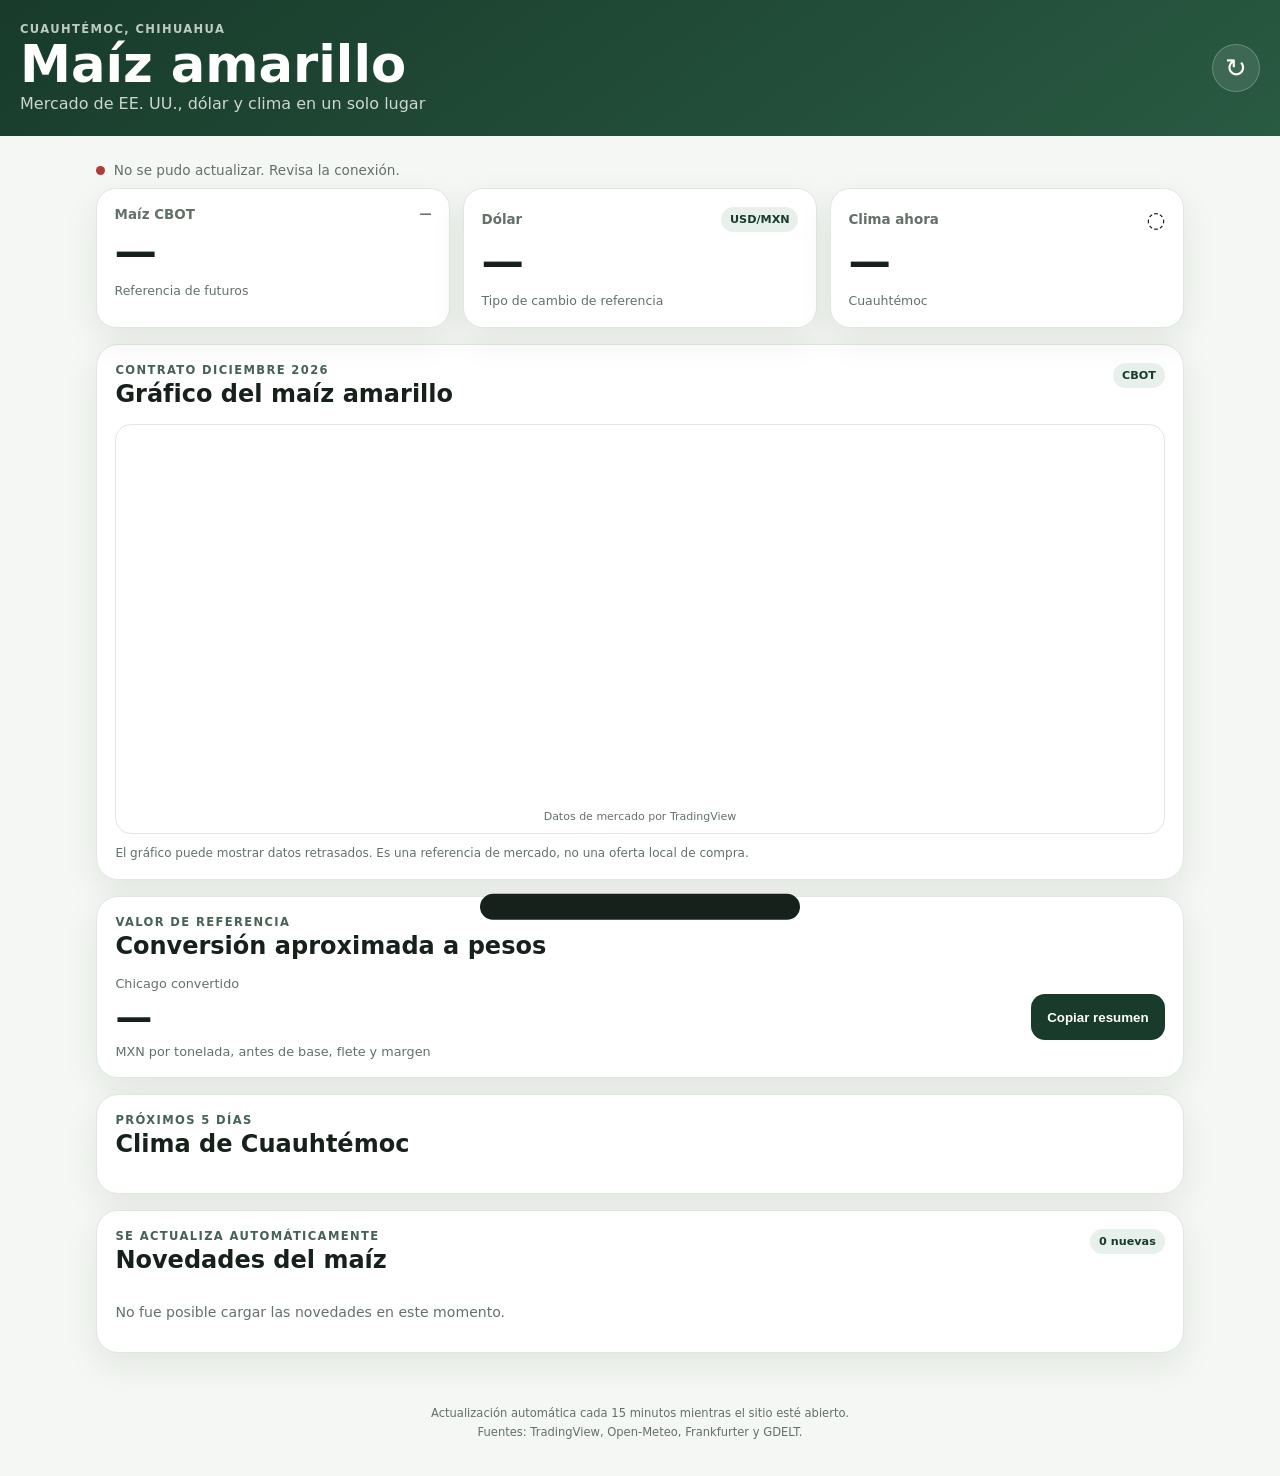
==== index.html @ 67501c0c "Add files via upload" ====
<!doctype html>
<html lang="es-MX">
<head>
  <meta charset="utf-8">
  <meta name="viewport" content="width=device-width, initial-scale=1, viewport-fit=cover">
  <meta name="theme-color" content="#183b2b">
  <meta name="description" content="Panel de maíz amarillo, dólar y clima para Cuauhtémoc, Chihuahua.">
  <title>Maíz Cuauhtémoc</title>
  <link rel="manifest" href="/manifest.webmanifest">
  <link rel="icon" href="/icon.svg" type="image/svg+xml">
  <link rel="stylesheet" href="/styles.css">
</head>
<body>
  <header class="topbar">
    <div>
      <p class="eyebrow">CUAUHTÉMOC, CHIHUAHUA</p>
      <h1>Maíz amarillo</h1>
      <p class="subtitle">Mercado de EE. UU., dólar y clima en un solo lugar</p>
    </div>
    <button id="refreshBtn" class="icon-button" type="button" aria-label="Actualizar datos" title="Actualizar datos">
      <span aria-hidden="true">↻</span>
    </button>
  </header>

  <main>
    <section class="status-row" aria-live="polite">
      <span id="statusDot" class="status-dot"></span>
      <span id="statusText">Cargando información…</span>
      <span id="updatedAt" class="updated-at"></span>
    </section>

    <section class="metrics" aria-label="Resumen del mercado y clima">
      <article class="metric-card">
        <div class="metric-topline">
          <span class="metric-label">Maíz CBOT</span>
          <span id="cornTrend" class="trend neutral">—</span>
        </div>
        <div id="cornPrice" class="metric-value">—</div>
        <div id="cornMeta" class="metric-note">Referencia de futuros</div>
      </article>

      <article class="metric-card">
        <div class="metric-topline">
          <span class="metric-label">Dólar</span>
          <span class="metric-chip">USD/MXN</span>
        </div>
        <div id="fxRate" class="metric-value">—</div>
        <div id="fxMeta" class="metric-note">Tipo de cambio de referencia</div>
      </article>

      <article class="metric-card">
        <div class="metric-topline">
          <span class="metric-label">Clima ahora</span>
          <span id="weatherIcon" class="weather-icon" aria-hidden="true">◌</span>
        </div>
        <div id="weatherTemp" class="metric-value">—</div>
        <div id="weatherMeta" class="metric-note">Cuauhtémoc</div>
      </article>
    </section>

    <section id="alertBox" class="alert-box hidden" aria-live="polite">
      <div>
        <strong id="alertTitle">Hay novedades</strong>
        <p id="alertText"></p>
      </div>
      <span id="newCount" class="alert-count">0</span>
    </section>

    <section class="section">
      <div class="section-heading">
        <div>
          <p class="eyebrow">CONTRATO DICIEMBRE 2026</p>
          <h2>Gráfico del maíz amarillo</h2>
        </div>
        <span class="source-badge">CBOT</span>
      </div>
      <div class="chart-shell">
        <div class="tradingview-widget-container" style="height:100%;width:100%">
          <div class="tradingview-widget-container__widget" style="height:calc(100% - 32px);width:100%"></div>
          <div class="tradingview-widget-copyright">
            <a href="https://www.tradingview.com/" rel="noopener nofollow" target="_blank">Datos de mercado por TradingView</a>
          </div>
          <script type="text/javascript" src="https://s3.tradingview.com/external-embedding/embed-widget-advanced-chart.js" async>
          {
            "autosize": true,
            "symbol": "CBOT:ZCZ2026",
            "interval": "D",
            "timezone": "America/Chihuahua",
            "theme": "light",
            "style": "1",
            "locale": "es",
            "backgroundColor": "rgba(255,255,255,1)",
            "gridColor": "rgba(226,232,240,0.7)",
            "allow_symbol_change": false,
            "calendar": false,
            "support_host": "https://www.tradingview.com"
          }
          </script>
        </div>
      </div>
      <p class="fine-print">El gráfico puede mostrar datos retrasados. Es una referencia de mercado, no una oferta local de compra.</p>
    </section>

    <section class="section">
      <div class="section-heading">
        <div>
          <p class="eyebrow">VALOR DE REFERENCIA</p>
          <h2>Conversión aproximada a pesos</h2>
        </div>
      </div>
      <div class="conversion-grid">
        <div>
          <span class="conversion-label">Chicago convertido</span>
          <strong id="mxnTon" class="conversion-value">—</strong>
          <span class="conversion-note">MXN por tonelada, antes de base, flete y margen</span>
        </div>
        <button id="copyBtn" class="primary-button" type="button">Copiar resumen</button>
      </div>
    </section>

    <section class="section">
      <div class="section-heading">
        <div>
          <p class="eyebrow">PRÓXIMOS 5 DÍAS</p>
          <h2>Clima de Cuauhtémoc</h2>
        </div>
      </div>
      <div id="forecastGrid" class="forecast-grid" aria-live="polite"></div>
    </section>

    <section class="section news-section">
      <div class="section-heading">
        <div>
          <p class="eyebrow">SE ACTUALIZA AUTOMÁTICAMENTE</p>
          <h2>Novedades del maíz</h2>
        </div>
        <span id="newsBadge" class="source-badge">0 nuevas</span>
      </div>
      <div id="newsList" class="news-list" aria-live="polite">
        <p class="loading-text">Buscando información reciente…</p>
      </div>
    </section>
  </main>

  <footer>
    <p>Actualización automática cada 15 minutos mientras el sitio esté abierto.</p>
    <p>Fuentes: TradingView, Open-Meteo, Frankfurter y GDELT.</p>
  </footer>

  <div id="toast" class="toast" role="status" aria-live="polite"></div>
  <script src="/app.js" defer></script>
</body>
</html>
---- styles.css ----
:root {
  --bg: #f4f7f3;
  --panel: #ffffff;
  --text: #17211c;
  --muted: #637169;
  --line: #dfe7e1;
  --brand: #183b2b;
  --brand-soft: #e7f0ea;
  --positive: #1f7a43;
  --negative: #b33a3a;
  --warning: #8a6217;
  --shadow: 0 12px 35px rgba(23, 33, 28, 0.08);
}

* { box-sizing: border-box; }
html { color-scheme: light; }
body {
  margin: 0;
  min-height: 100vh;
  font-family: Inter, ui-sans-serif, system-ui, -apple-system, BlinkMacSystemFont, "Segoe UI", sans-serif;
  color: var(--text);
  background: var(--bg);
}
button, a { -webkit-tap-highlight-color: transparent; }

.topbar {
  display: flex;
  align-items: center;
  justify-content: space-between;
  gap: 1rem;
  padding: calc(1.4rem + env(safe-area-inset-top)) max(1.25rem, env(safe-area-inset-right)) 1.45rem max(1.25rem, env(safe-area-inset-left));
  color: white;
  background: linear-gradient(145deg, #183b2b, #295a42);
}
.topbar h1 { margin: .15rem 0 .25rem; font-size: clamp(2rem, 8vw, 3.2rem); line-height: 1; }
.subtitle { margin: 0; color: rgba(255,255,255,.78); }
.eyebrow { margin: 0; font-size: .72rem; letter-spacing: .12em; font-weight: 800; color: inherit; opacity: .72; }
.icon-button {
  display: grid;
  place-items: center;
  width: 48px;
  height: 48px;
  flex: 0 0 auto;
  border: 1px solid rgba(255,255,255,.22);
  border-radius: 50%;
  color: white;
  background: rgba(255,255,255,.1);
  font-size: 1.6rem;
  cursor: pointer;
}
.icon-button.loading span { display: inline-block; animation: spin 1s linear infinite; }
@keyframes spin { to { transform: rotate(360deg); } }

main { width: min(1120px, 100%); margin: 0 auto; padding: 1rem 1rem 3rem; }
.status-row {
  display: flex;
  align-items: center;
  gap: .55rem;
  min-height: 36px;
  color: var(--muted);
  font-size: .85rem;
}
.status-dot { width: 9px; height: 9px; border-radius: 50%; background: #a3aea7; }
.status-dot.ok { background: var(--positive); box-shadow: 0 0 0 4px rgba(31,122,67,.1); }
.status-dot.error { background: var(--negative); }
.updated-at { margin-left: auto; text-align: right; }

.metrics {
  display: grid;
  grid-template-columns: repeat(3, minmax(0, 1fr));
  gap: .8rem;
}
.metric-card {
  min-width: 0;
  padding: 1.1rem;
  border: 1px solid var(--line);
  border-radius: 20px;
  background: var(--panel);
  box-shadow: var(--shadow);
}
.metric-topline { display: flex; align-items: center; justify-content: space-between; gap: .5rem; }
.metric-label { color: var(--muted); font-size: .84rem; font-weight: 700; }
.metric-value { margin-top: .6rem; font-size: clamp(1.7rem, 5vw, 2.65rem); line-height: 1; font-weight: 850; letter-spacing: -.04em; }
.metric-note { margin-top: .55rem; color: var(--muted); font-size: .78rem; line-height: 1.35; }
.metric-chip, .source-badge {
  display: inline-flex;
  align-items: center;
  min-height: 25px;
  padding: .2rem .55rem;
  border-radius: 999px;
  background: var(--brand-soft);
  color: var(--brand);
  font-size: .7rem;
  font-weight: 800;
  white-space: nowrap;
}
.weather-icon { font-size: 1.35rem; }
.trend { font-size: .76rem; font-weight: 800; }
.trend.up { color: var(--positive); }
.trend.down { color: var(--negative); }
.trend.neutral { color: var(--muted); }

.alert-box {
  display: flex;
  align-items: center;
  justify-content: space-between;
  gap: 1rem;
  margin-top: 1rem;
  padding: 1rem 1.1rem;
  border: 1px solid #dccb9d;
  border-radius: 18px;
  background: #fff8e6;
  color: #5b4412;
}
.alert-box p { margin: .25rem 0 0; font-size: .85rem; }
.alert-count { display: grid; place-items: center; min-width: 38px; height: 38px; padding: 0 .55rem; border-radius: 999px; color: white; background: var(--warning); font-weight: 850; }
.hidden { display: none !important; }

.section {
  margin-top: 1rem;
  padding: 1.15rem;
  border: 1px solid var(--line);
  border-radius: 22px;
  background: var(--panel);
  box-shadow: var(--shadow);
}
.section-heading { display: flex; align-items: flex-start; justify-content: space-between; gap: 1rem; margin-bottom: 1rem; }
.section-heading h2 { margin: .18rem 0 0; font-size: clamp(1.15rem, 4vw, 1.5rem); }
.section .eyebrow { color: var(--brand); opacity: .8; }
.chart-shell { height: 410px; overflow: hidden; border: 1px solid var(--line); border-radius: 16px; background: white; }
.tradingview-widget-copyright { font-size: 11px !important; line-height: 32px !important; text-align: center !important; }
.tradingview-widget-copyright a { color: var(--muted); text-decoration: none; }
.fine-print { margin: .75rem 0 0; color: var(--muted); font-size: .75rem; }

.conversion-grid { display: grid; grid-template-columns: 1fr auto; gap: 1rem; align-items: center; }
.conversion-label, .conversion-note { display: block; color: var(--muted); font-size: .8rem; }
.conversion-value { display: block; margin: .3rem 0; font-size: clamp(1.6rem, 5vw, 2.3rem); }
.primary-button {
  min-height: 46px;
  padding: .75rem 1rem;
  border: 0;
  border-radius: 14px;
  color: white;
  background: var(--brand);
  font-weight: 800;
  cursor: pointer;
}

.forecast-grid { display: grid; grid-template-columns: repeat(5, minmax(0, 1fr)); gap: .65rem; }
.forecast-day { padding: .8rem .6rem; border: 1px solid var(--line); border-radius: 15px; text-align: center; background: #fbfcfb; }
.forecast-name { font-size: .76rem; font-weight: 800; text-transform: capitalize; }
.forecast-icon { display: block; margin: .45rem 0; font-size: 1.5rem; }
.forecast-temp { display: block; font-weight: 800; }
.forecast-rain { display: block; margin-top: .35rem; color: var(--muted); font-size: .72rem; }

.news-list { display: grid; gap: .7rem; }
.news-item {
  display: grid;
  grid-template-columns: 1fr auto;
  gap: .75rem;
  padding: .9rem;
  border: 1px solid var(--line);
  border-radius: 16px;
  color: inherit;
  text-decoration: none;
  background: #fbfcfb;
}
.news-item:hover { border-color: #b9c8be; }
.news-title { margin: 0; font-size: .95rem; line-height: 1.3; }
.news-meta { margin: .4rem 0 0; color: var(--muted); font-size: .73rem; }
.new-pill { align-self: start; padding: .22rem .5rem; border-radius: 999px; color: white; background: var(--positive); font-size: .65rem; font-weight: 850; }
.loading-text, .empty-state { color: var(--muted); font-size: .88rem; }

footer { padding: 0 1rem calc(2rem + env(safe-area-inset-bottom)); color: var(--muted); text-align: center; font-size: .72rem; }
footer p { margin: .3rem 0; }
.toast {
  position: fixed;
  left: 50%;
  bottom: calc(1rem + env(safe-area-inset-bottom));
  z-index: 20;
  transform: translate(-50%, 140%);
  min-width: min(90vw, 320px);
  padding: .8rem 1rem;
  border-radius: 14px;
  color: white;
  background: #17211c;
  text-align: center;
  transition: transform .22s ease;
}
.toast.show { transform: translate(-50%, 0); }

@media (max-width: 760px) {
  .metrics { grid-template-columns: 1fr; }
  .metric-card { display: grid; grid-template-columns: 1fr auto; grid-template-rows: auto auto; column-gap: 1rem; }
  .metric-topline { grid-column: 1 / -1; }
  .metric-value { grid-column: 1; }
  .metric-note { grid-column: 2; align-self: end; text-align: right; max-width: 145px; }
  .forecast-grid { grid-template-columns: repeat(5, 118px); overflow-x: auto; padding-bottom: .25rem; scroll-snap-type: x proximity; }
  .forecast-day { scroll-snap-align: start; }
  .conversion-grid { grid-template-columns: 1fr; }
  .primary-button { width: 100%; }
  .chart-shell { height: 360px; }
}

@media (prefers-reduced-motion: reduce) {
  *, *::before, *::after { scroll-behavior: auto !important; animation-duration: .01ms !important; transition-duration: .01ms !important; }
}
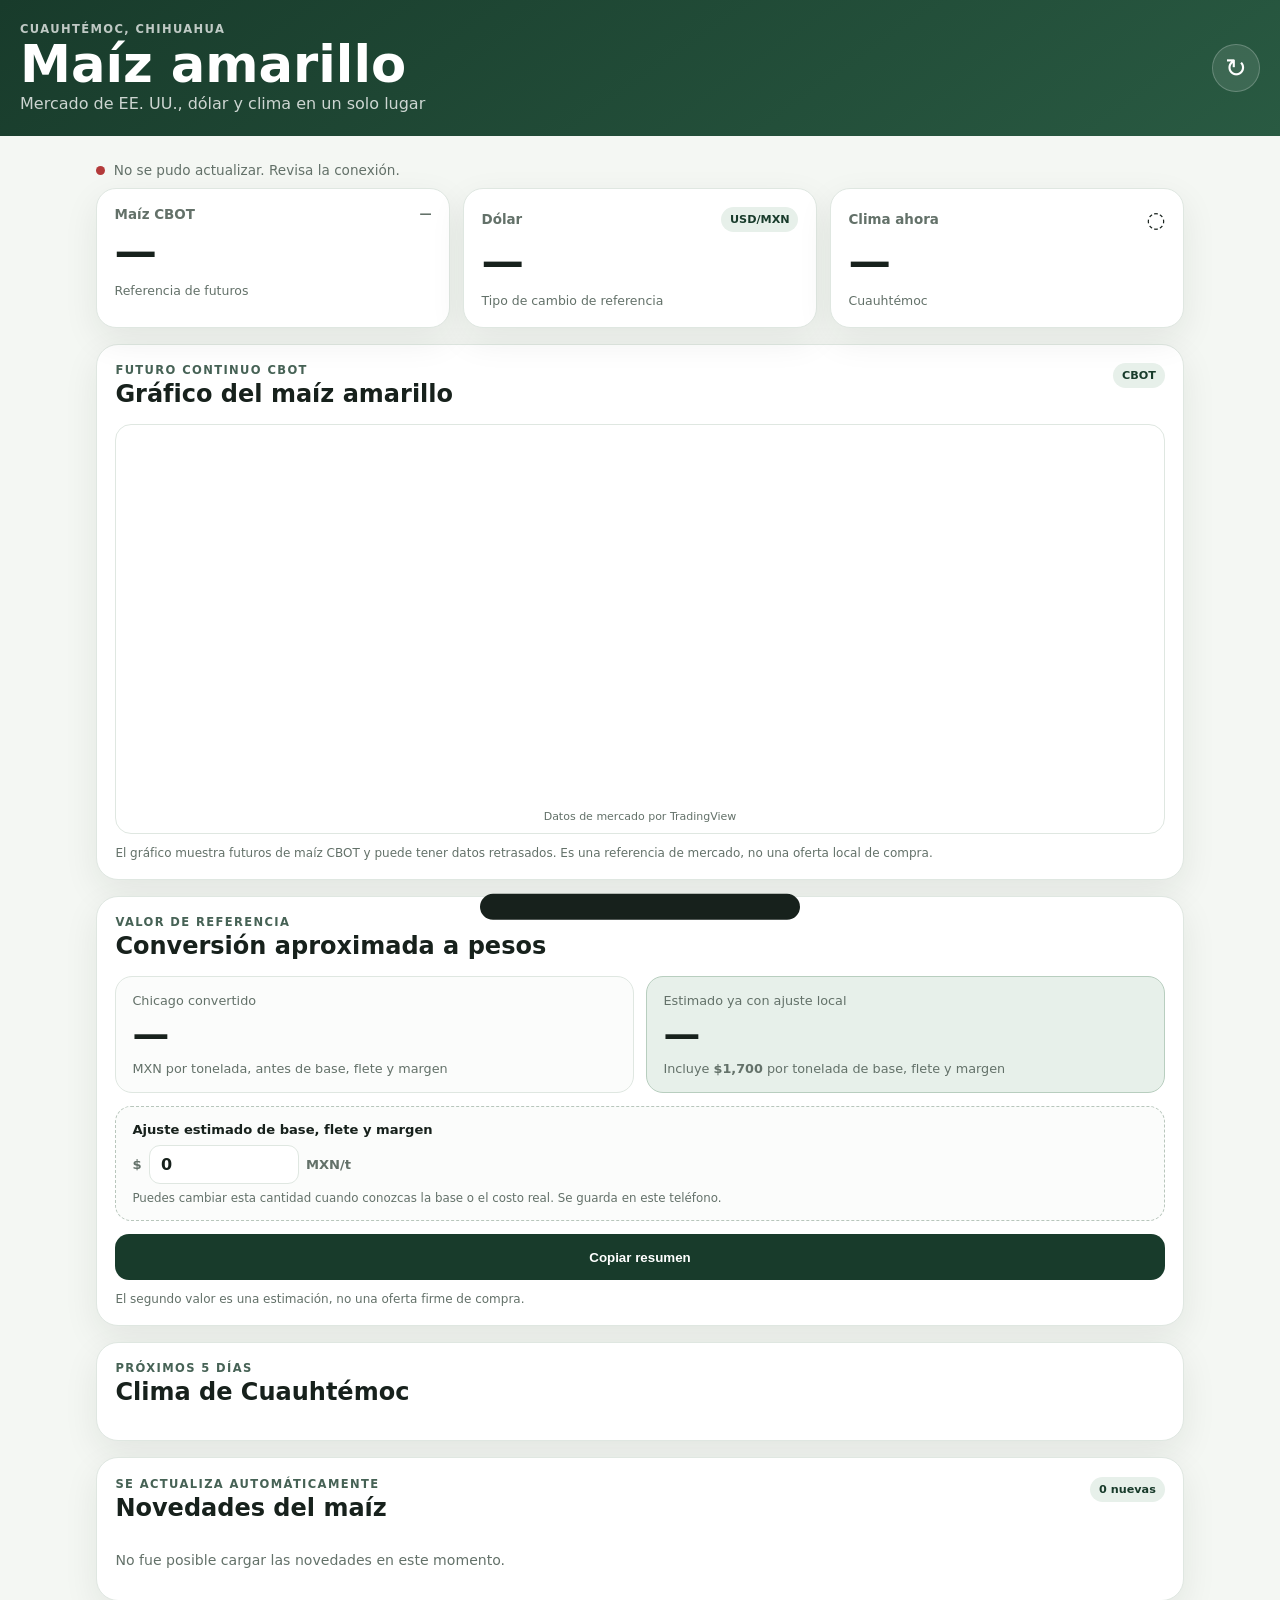
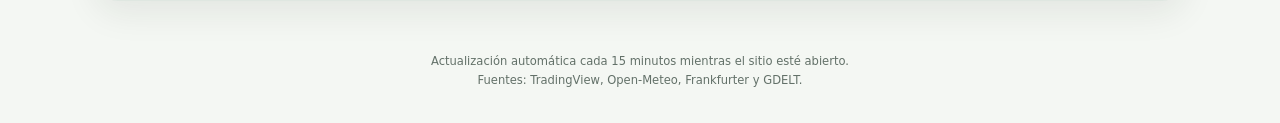
==== commit b2c54e75: "Add files via upload" ====
--- a/index.html
+++ b/index.html
@@ -69,7 +69,7 @@
     <section class="section">
       <div class="section-heading">
         <div>
-          <p class="eyebrow">CONTRATO DICIEMBRE 2026</p>
+          <p class="eyebrow">FUTURO CONTINUO CBOT</p>
           <h2>Gráfico del maíz amarillo</h2>
         </div>
         <span class="source-badge">CBOT</span>
@@ -83,7 +83,7 @@
           <script type="text/javascript" src="https://s3.tradingview.com/external-embedding/embed-widget-advanced-chart.js" async>
           {
             "autosize": true,
-            "symbol": "CBOT:ZCZ2026",
+            "symbol": "CBOT:ZC1!",
             "interval": "D",
             "timezone": "America/Chihuahua",
             "theme": "light",
@@ -98,7 +98,7 @@
           </script>
         </div>
       </div>
-      <p class="fine-print">El gráfico puede mostrar datos retrasados. Es una referencia de mercado, no una oferta local de compra.</p>
+      <p class="fine-print">El gráfico muestra futuros de maíz CBOT y puede tener datos retrasados. Es una referencia de mercado, no una oferta local de compra.</p>
     </section>
 
     <section class="section">
@@ -108,14 +108,32 @@
           <h2>Conversión aproximada a pesos</h2>
         </div>
       </div>
-      <div class="conversion-grid">
-        <div>
+      <div class="price-comparison">
+        <div class="price-box">
           <span class="conversion-label">Chicago convertido</span>
           <strong id="mxnTon" class="conversion-value">—</strong>
           <span class="conversion-note">MXN por tonelada, antes de base, flete y margen</span>
         </div>
-        <button id="copyBtn" class="primary-button" type="button">Copiar resumen</button>
+
+        <div class="price-box local-price-box">
+          <span class="conversion-label">Estimado ya con ajuste local</span>
+          <strong id="localMxnTon" class="conversion-value">—</strong>
+          <span class="conversion-note">Incluye <strong id="localAdjustmentText">$1,700</strong> por tonelada de base, flete y margen</span>
+        </div>
       </div>
+
+      <div class="adjustment-panel">
+        <label for="localAdjustment">Ajuste estimado de base, flete y margen</label>
+        <div class="adjustment-control">
+          <span aria-hidden="true">$</span>
+          <input id="localAdjustment" type="number" inputmode="numeric" min="0" step="50" value="1700" aria-describedby="adjustmentHelp">
+          <span>MXN/t</span>
+        </div>
+        <p id="adjustmentHelp">Puedes cambiar esta cantidad cuando conozcas la base o el costo real. Se guarda en este teléfono.</p>
+      </div>
+
+      <button id="copyBtn" class="primary-button conversion-copy" type="button">Copiar resumen</button>
+      <p class="fine-print">El segundo valor es una estimación, no una oferta firme de compra.</p>
     </section>
 
     <section class="section">
--- a/styles.css
+++ b/styles.css
@@ -132,9 +132,18 @@
 .tradingview-widget-copyright a { color: var(--muted); text-decoration: none; }
 .fine-print { margin: .75rem 0 0; color: var(--muted); font-size: .75rem; }
 
-.conversion-grid { display: grid; grid-template-columns: 1fr auto; gap: 1rem; align-items: center; }
+.price-comparison { display: grid; grid-template-columns: repeat(2, minmax(0, 1fr)); gap: .8rem; }
+.price-box { padding: 1rem; border: 1px solid var(--line); border-radius: 17px; background: #fbfcfb; }
+.local-price-box { border-color: #b8cebf; background: var(--brand-soft); }
 .conversion-label, .conversion-note { display: block; color: var(--muted); font-size: .8rem; }
 .conversion-value { display: block; margin: .3rem 0; font-size: clamp(1.6rem, 5vw, 2.3rem); }
+.adjustment-panel { margin-top: .85rem; padding: .9rem 1rem; border: 1px dashed #b8c6bc; border-radius: 16px; background: #fbfcfb; }
+.adjustment-panel label { display: block; margin-bottom: .5rem; font-size: .82rem; font-weight: 800; }
+.adjustment-control { display: grid; grid-template-columns: auto minmax(90px, 150px) auto; align-items: center; gap: .45rem; width: fit-content; max-width: 100%; }
+.adjustment-control input { width: 100%; min-width: 0; padding: .58rem .7rem; border: 1px solid var(--line); border-radius: 11px; color: var(--text); background: white; font: inherit; font-weight: 800; }
+.adjustment-control span { color: var(--muted); font-size: .82rem; font-weight: 700; }
+.adjustment-panel p { margin: .45rem 0 0; color: var(--muted); font-size: .74rem; }
+.conversion-copy { margin-top: .85rem; width: 100%; }
 .primary-button {
   min-height: 46px;
   padding: .75rem 1rem;
@@ -197,7 +206,7 @@
   .metric-note { grid-column: 2; align-self: end; text-align: right; max-width: 145px; }
   .forecast-grid { grid-template-columns: repeat(5, 118px); overflow-x: auto; padding-bottom: .25rem; scroll-snap-type: x proximity; }
   .forecast-day { scroll-snap-align: start; }
-  .conversion-grid { grid-template-columns: 1fr; }
+  .price-comparison { grid-template-columns: 1fr; }
   .primary-button { width: 100%; }
   .chart-shell { height: 360px; }
 }
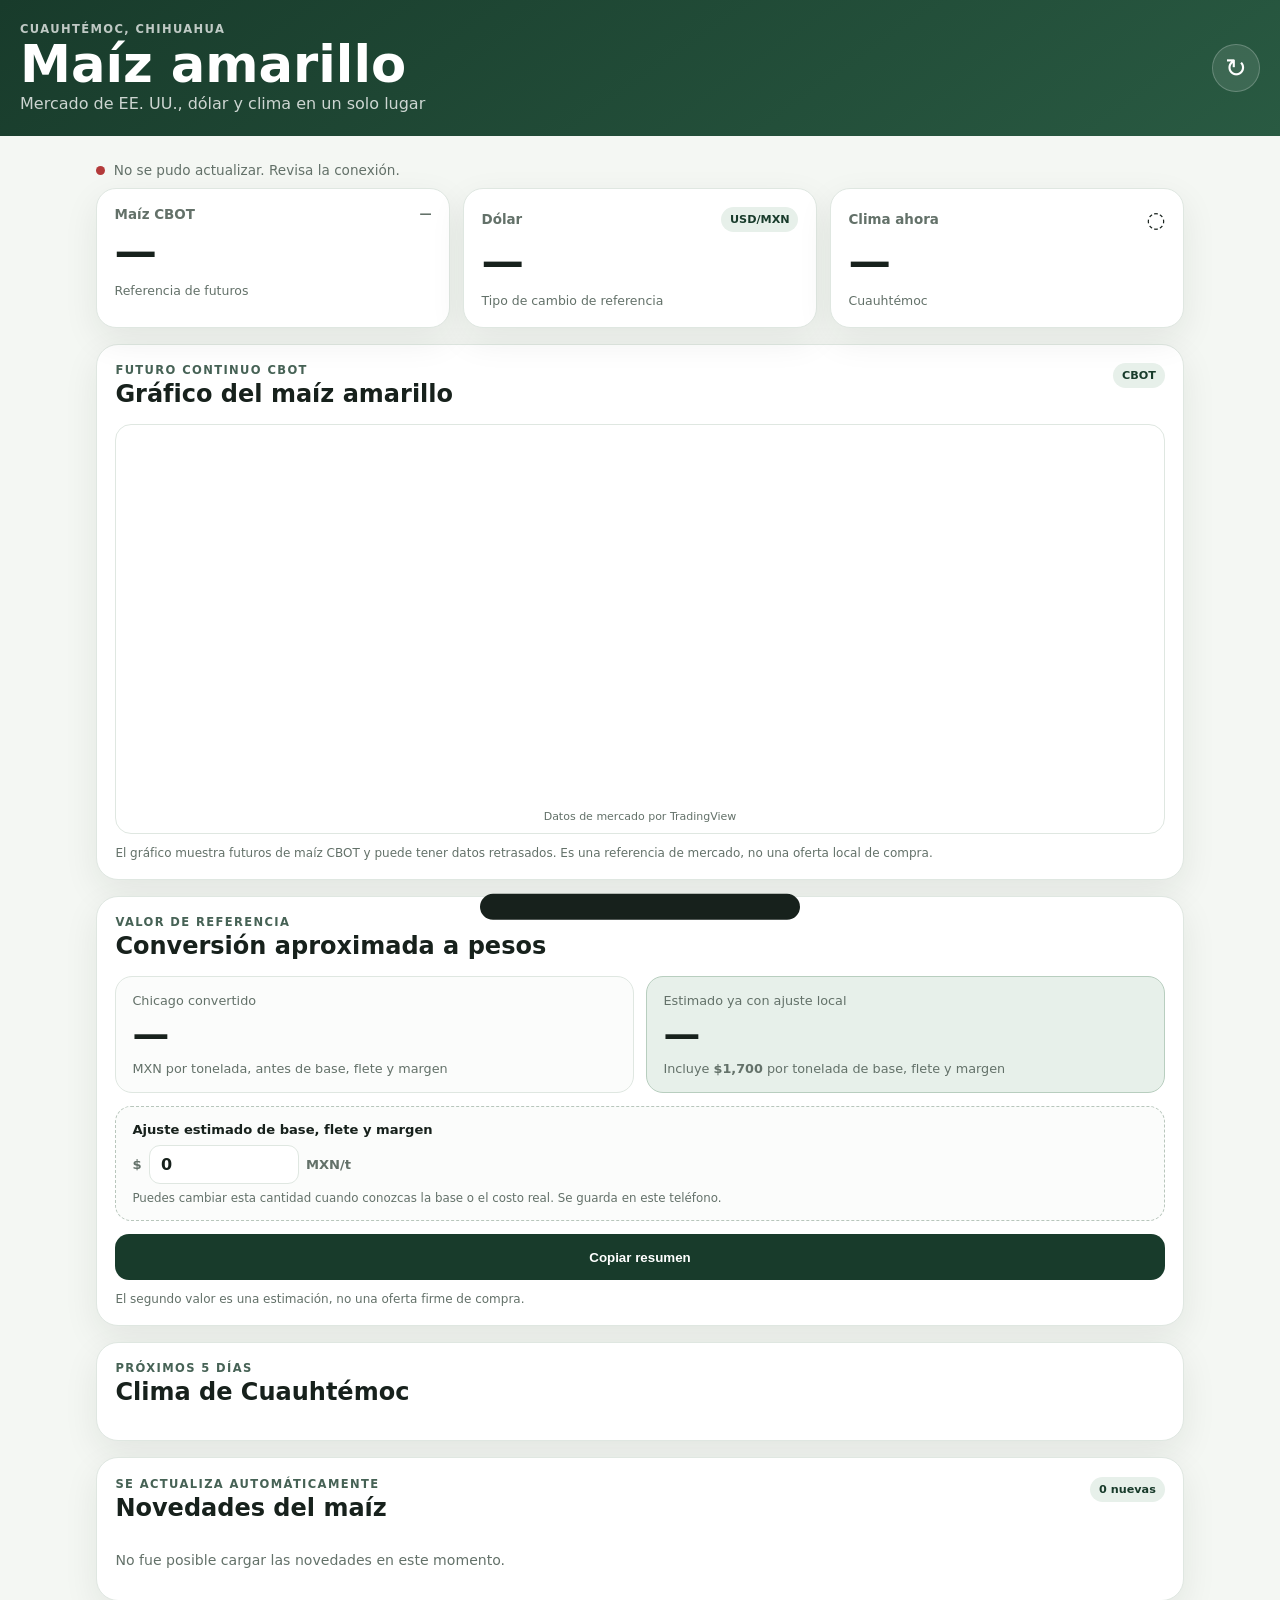
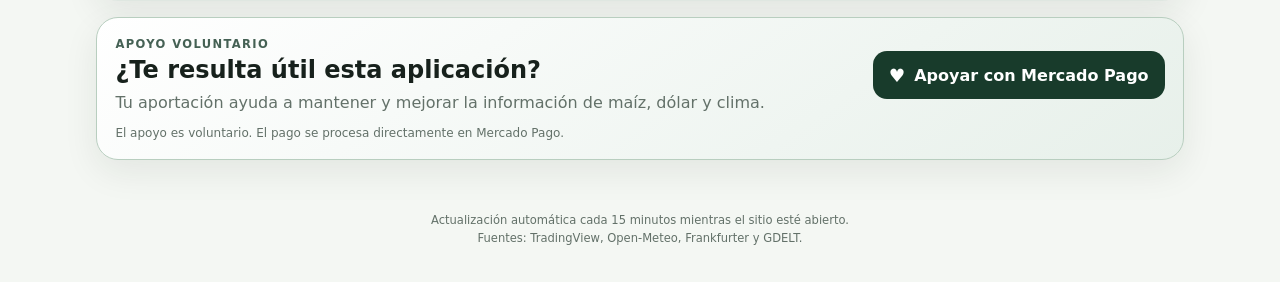
==== commit b067c00e: "Add files via upload" ====
--- a/index.html
+++ b/index.html
@@ -158,6 +158,21 @@
         <p class="loading-text">Buscando información reciente…</p>
       </div>
     </section>
+
+    <section class="section support-section" aria-labelledby="supportTitle">
+      <div class="support-content">
+        <div>
+          <p class="eyebrow">APOYO VOLUNTARIO</p>
+          <h2 id="supportTitle">¿Te resulta útil esta aplicación?</h2>
+          <p>Tu aportación ayuda a mantener y mejorar la información de maíz, dólar y clima.</p>
+        </div>
+        <a class="support-button" href="https://link.mercadopago.com.mx/davidwiebe" target="_blank" rel="noopener noreferrer">
+          <span aria-hidden="true">♥</span>
+          Apoyar con Mercado Pago
+        </a>
+      </div>
+      <p class="fine-print">El apoyo es voluntario. El pago se procesa directamente en Mercado Pago.</p>
+    </section>
   </main>
 
   <footer>
--- a/styles.css
+++ b/styles.css
@@ -214,3 +214,56 @@
 @media (prefers-reduced-motion: reduce) {
   *, *::before, *::after { scroll-behavior: auto !important; animation-duration: .01ms !important; transition-duration: .01ms !important; }
 }
+
+
+/* Apoyo voluntario mediante Mercado Pago */
+.support-section {
+  border-color: #b8cebf;
+  background: linear-gradient(145deg, #ffffff, var(--brand-soft));
+}
+.support-content {
+  display: flex;
+  align-items: center;
+  justify-content: space-between;
+  gap: 1rem;
+}
+.support-content h2 {
+  margin: .18rem 0 .45rem;
+  font-size: clamp(1.15rem, 4vw, 1.5rem);
+}
+.support-content p {
+  margin: 0;
+  color: var(--muted);
+  line-height: 1.45;
+}
+.support-button {
+  display: inline-flex;
+  align-items: center;
+  justify-content: center;
+  gap: .55rem;
+  min-height: 48px;
+  padding: .8rem 1rem;
+  border-radius: 14px;
+  color: white;
+  background: var(--brand);
+  font-weight: 850;
+  text-decoration: none;
+  white-space: nowrap;
+}
+.support-button span {
+  font-size: 1.15rem;
+}
+.support-button:focus-visible {
+  outline: 3px solid rgba(24, 59, 43, .3);
+  outline-offset: 3px;
+}
+
+@media (max-width: 760px) {
+  .support-content {
+    align-items: stretch;
+    flex-direction: column;
+  }
+  .support-button {
+    width: 100%;
+  }
+}
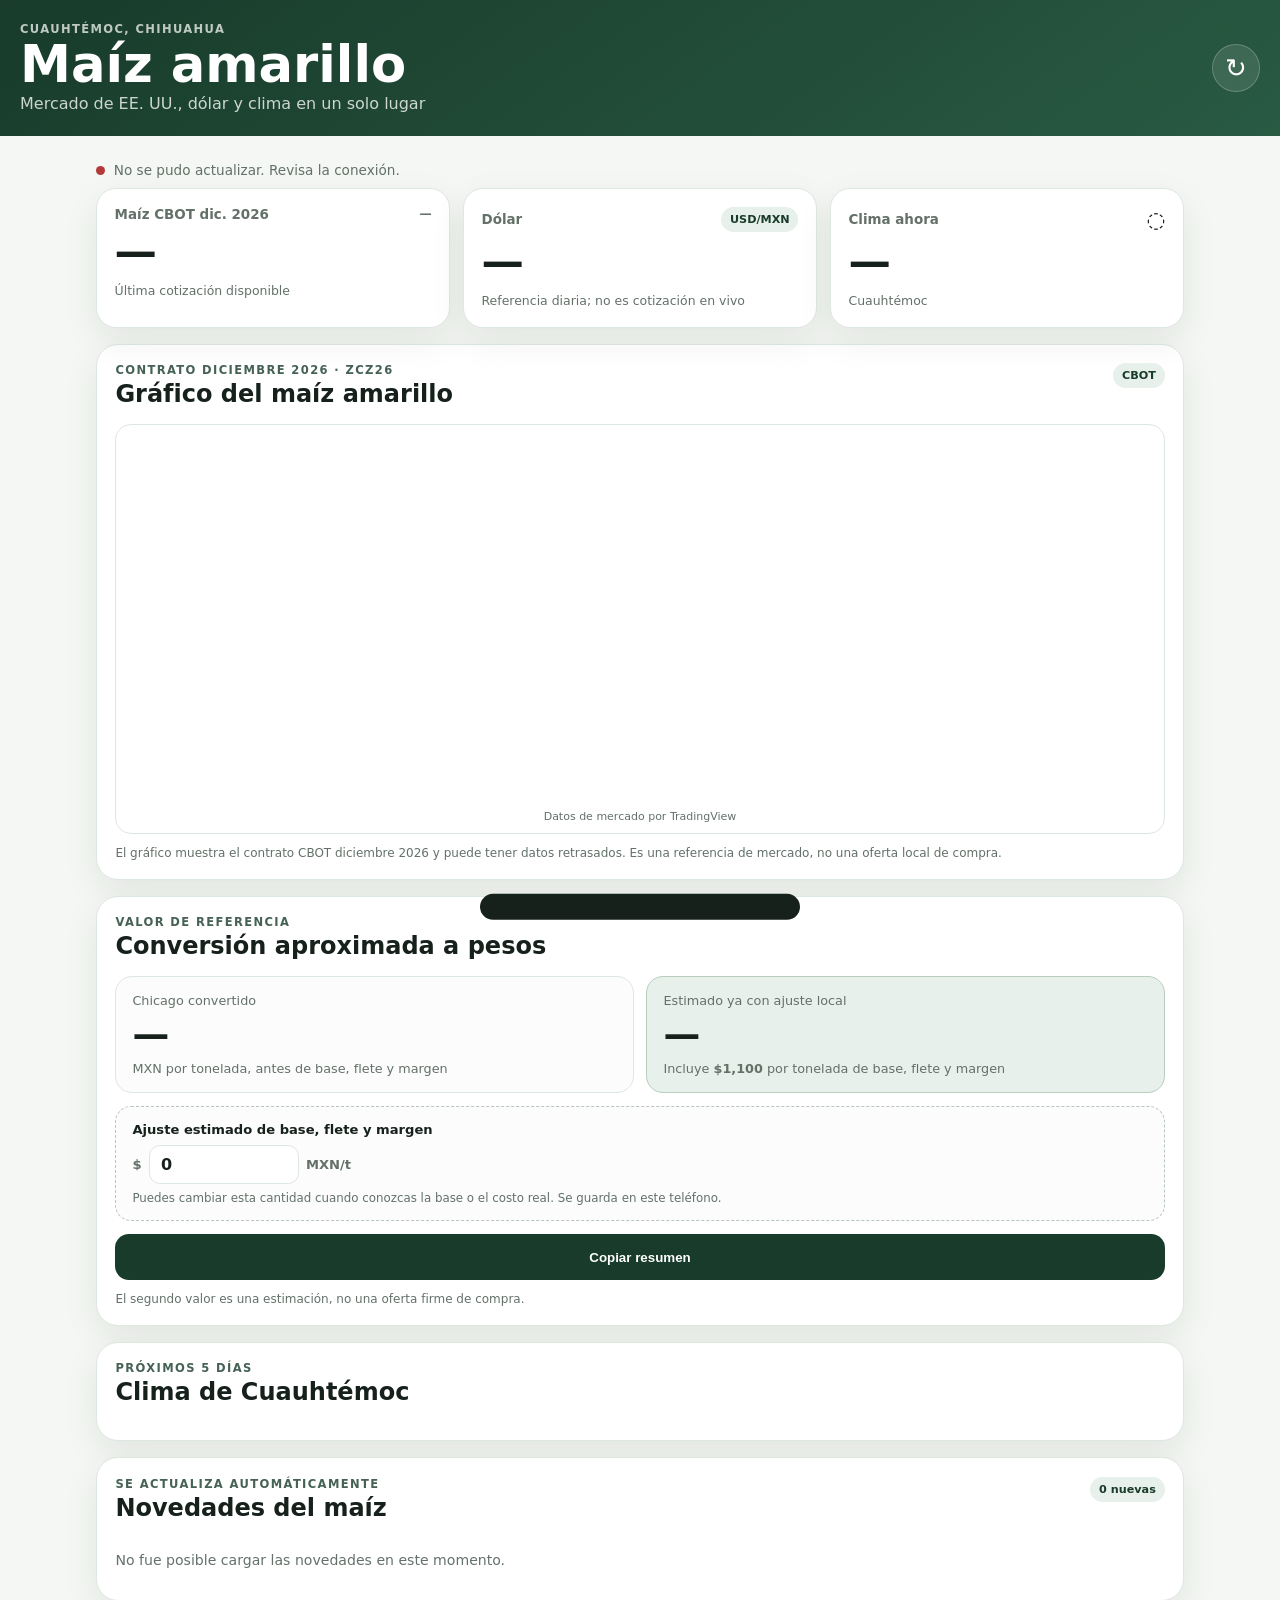
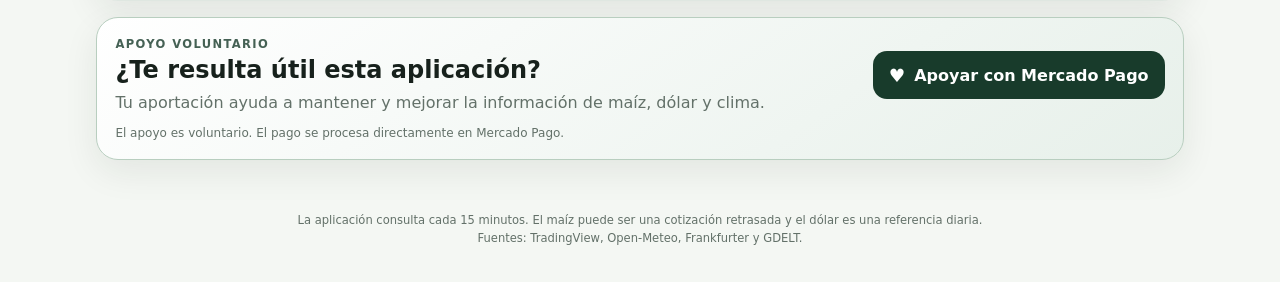
==== commit 6f956924: "Add files via upload" ====
--- a/index.html
+++ b/index.html
@@ -32,11 +32,11 @@
     <section class="metrics" aria-label="Resumen del mercado y clima">
       <article class="metric-card">
         <div class="metric-topline">
-          <span class="metric-label">Maíz CBOT</span>
+          <span class="metric-label">Maíz CBOT dic. 2026</span>
           <span id="cornTrend" class="trend neutral">—</span>
         </div>
         <div id="cornPrice" class="metric-value">—</div>
-        <div id="cornMeta" class="metric-note">Referencia de futuros</div>
+        <div id="cornMeta" class="metric-note">Última cotización disponible</div>
       </article>
 
       <article class="metric-card">
@@ -45,7 +45,7 @@
           <span class="metric-chip">USD/MXN</span>
         </div>
         <div id="fxRate" class="metric-value">—</div>
-        <div id="fxMeta" class="metric-note">Tipo de cambio de referencia</div>
+        <div id="fxMeta" class="metric-note">Referencia diaria; no es cotización en vivo</div>
       </article>
 
       <article class="metric-card">
@@ -69,7 +69,7 @@
     <section class="section">
       <div class="section-heading">
         <div>
-          <p class="eyebrow">FUTURO CONTINUO CBOT</p>
+          <p class="eyebrow">CONTRATO DICIEMBRE 2026 · ZCZ26</p>
           <h2>Gráfico del maíz amarillo</h2>
         </div>
         <span class="source-badge">CBOT</span>
@@ -83,7 +83,7 @@
           <script type="text/javascript" src="https://s3.tradingview.com/external-embedding/embed-widget-advanced-chart.js" async>
           {
             "autosize": true,
-            "symbol": "CBOT:ZC1!",
+            "symbol": "CBOT:ZCZ2026",
             "interval": "D",
             "timezone": "America/Chihuahua",
             "theme": "light",
@@ -98,7 +98,7 @@
           </script>
         </div>
       </div>
-      <p class="fine-print">El gráfico muestra futuros de maíz CBOT y puede tener datos retrasados. Es una referencia de mercado, no una oferta local de compra.</p>
+      <p class="fine-print">El gráfico muestra el contrato CBOT diciembre 2026 y puede tener datos retrasados. Es una referencia de mercado, no una oferta local de compra.</p>
     </section>
 
     <section class="section">
@@ -118,7 +118,7 @@
         <div class="price-box local-price-box">
           <span class="conversion-label">Estimado ya con ajuste local</span>
           <strong id="localMxnTon" class="conversion-value">—</strong>
-          <span class="conversion-note">Incluye <strong id="localAdjustmentText">$1,700</strong> por tonelada de base, flete y margen</span>
+          <span class="conversion-note">Incluye <strong id="localAdjustmentText">$1,100</strong> por tonelada de base, flete y margen</span>
         </div>
       </div>
 
@@ -126,7 +126,7 @@
         <label for="localAdjustment">Ajuste estimado de base, flete y margen</label>
         <div class="adjustment-control">
           <span aria-hidden="true">$</span>
-          <input id="localAdjustment" type="number" inputmode="numeric" min="0" step="50" value="1700" aria-describedby="adjustmentHelp">
+          <input id="localAdjustment" type="number" inputmode="numeric" min="0" step="50" value="1100" aria-describedby="adjustmentHelp">
           <span>MXN/t</span>
         </div>
         <p id="adjustmentHelp">Puedes cambiar esta cantidad cuando conozcas la base o el costo real. Se guarda en este teléfono.</p>
@@ -176,7 +176,7 @@
   </main>
 
   <footer>
-    <p>Actualización automática cada 15 minutos mientras el sitio esté abierto.</p>
+    <p>La aplicación consulta cada 15 minutos. El maíz puede ser una cotización retrasada y el dólar es una referencia diaria.</p>
     <p>Fuentes: TradingView, Open-Meteo, Frankfurter y GDELT.</p>
   </footer>
 
